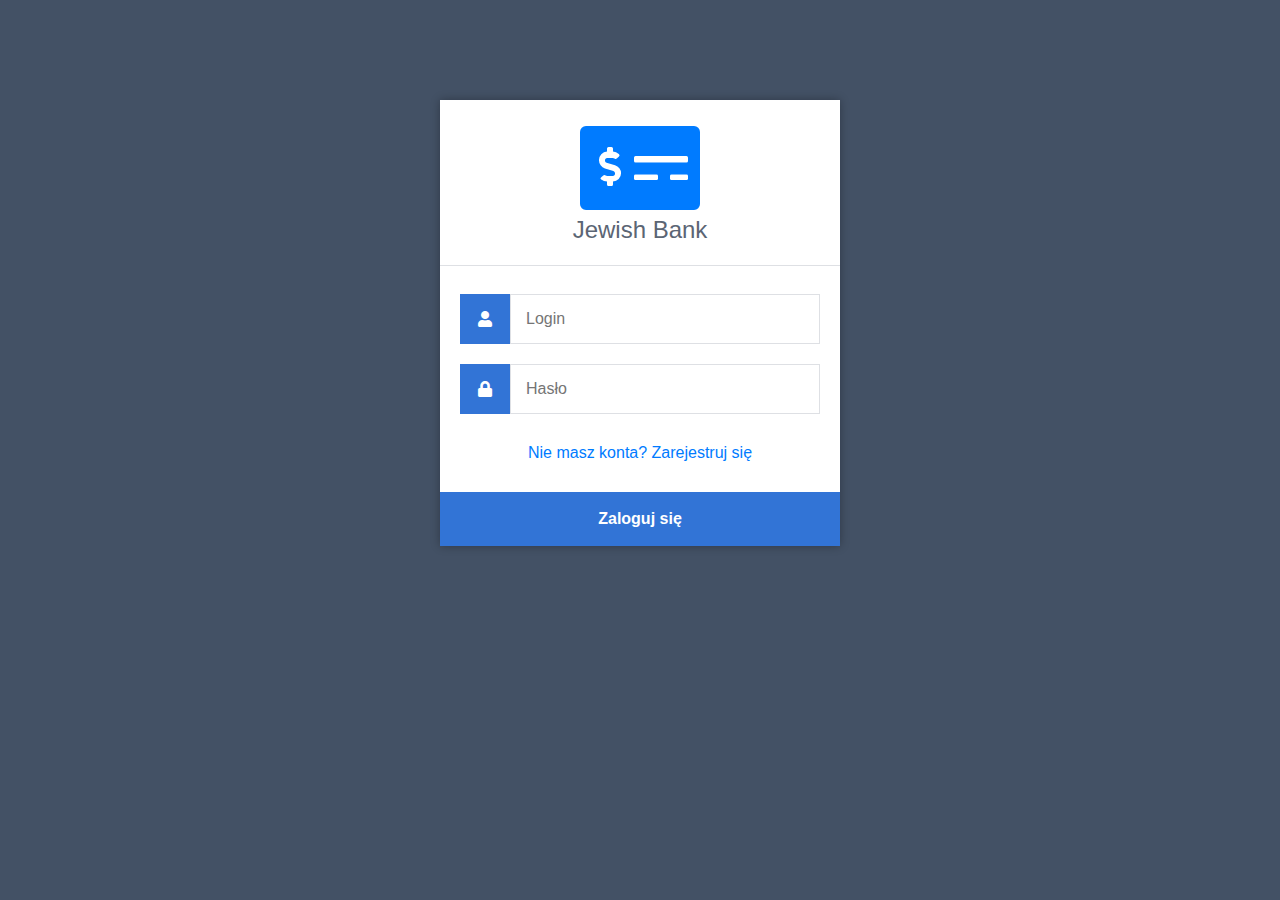
==== login.html @ 761b5425 "v.1" ====
<!DOCTYPE html>
<html>
	<head>
		<meta charset="utf-8">
		<title>JEWISH BANK</title>
		<link rel="stylesheet" href="https://use.fontawesome.com/releases/v5.7.1/css/all.css">
		<link rel="stylesheet" href="https://stackpath.bootstrapcdn.com/bootstrap/4.4.1/css/bootstrap.min.css" integrity="sha384-Vkoo8x4CGsO3+Hhxv8T/Q5PaXtkKtu6ug5TOeNV6gBiFeWPGFN9MuhOf23Q9Ifjh" crossorigin="anonymous">
        <link href="style.css" rel="stylesheet" type="text/css">
	</head>
	<body>
		<div class="login">
			<h1><a href="index.html"><i class="fas fa-money-check-alt fa-6x"></i></a><br>Jewish Bank </h1>
			<form action="authenticate.php" method="post">
				<label for="username">
					<i class="fas fa-user"></i>
				</label>
				<input type="text" name="username" placeholder="Login" id="username" required>
				<label for="password">
					<i class="fas fa-lock"></i>
				</label>
				<input type="password" name="password" placeholder="Hasło" id="password" required>
				<a href="register.html"><button type="button" class="btn btn-link">Nie masz konta? Zarejestruj się</button> </a>
				<input type="submit" value="Zaloguj się">
			</form>
		</div>
	</body>
</html>
---- style.css ----
* {
    box-sizing: border-box;
    font-family: -apple-system, BlinkMacSystemFont, "segoe ui", roboto, oxygen, ubuntu, cantarell, "fira sans", "droid sans", "helvetica neue", Arial, sans-serif;
    font-size: 16px;
    -webkit-font-smoothing: antialiased;
    -moz-osx-font-smoothing: grayscale;
}
body {
    background-color: #435165;
}

.login {
    width: 400px;
    background-color: #ffffff;
    box-shadow: 0 0 9px 0 rgba(0, 0, 0, 0.3);
    margin: 100px auto;
}
.login h1 {
    text-align: center;
    color: #5b6574;
    font-size: 24px;
    padding: 20px 0 20px 0;
    border-bottom: 1px solid #dee0e4;
}
.login form {
    display: flex;
    flex-wrap: wrap;
    justify-content: center;
    padding-top: 20px;
}
.login form label {
    display: flex;
    justify-content: center;
    align-items: center;
    width: 50px;
    height: 50px;
    background-color: #3274d6;
    color: #ffffff;
}
.login form input[type="password"], .login form input[type="text"] {
    width: 310px;
    height: 50px;
    border: 1px solid #dee0e4;
    margin-bottom: 20px;
    padding: 0 15px;
}
.login form input[type="submit"] {
    width: 100%;
    padding: 15px;
   margin-top: 20px;
    background-color: #3274d6;
    border: 0;
    cursor: pointer;
    font-weight: bold;
    color: #ffffff;
    transition: background-color 0.2s;
}
.login form input[type="submit"]:hover {
  background-color: #2868c7;
    transition: background-color 0.2s;
}
.navtop {
	background-color: #2f3947;
	height: 60px;
	width: 100%;
	border: 0;
}
.navtop div {
	display: flex;
	margin: 0 auto;
	width: 1000px;
	height: 100%;
}
.navtop div h1, .navtop div a {
	display: inline-flex;
	align-items: center;
}
.navtop div h1 {
	flex: 1;
	font-size: 24px;
	padding: 0;
	margin: 0;
	color: #eaebed;
	font-weight: normal;
}
.navtop div a {
	padding: 0 20px;
	text-decoration: none;
	color: #c1c4c8;
	font-weight: bold;
}
.navtop div a i {
	padding: 2px 8px 0 0;
}
.navtop div a:hover {
	color: #eaebed;
}
body.loggedin {
	background-color: #f3f4f7;
}
.content {
	width: 1000px;
	margin: 0 auto;
}
.content h2 {
	margin: 0;
	padding: 25px 0;
	font-size: 22px;
	border-bottom: 1px solid #e0e0e3;
	color: #4a536e;
}
.content > p, .content > div {
	box-shadow: 0 0 5px 0 rgba(0, 0, 0, 0.1);
	margin: 25px 0;
	padding: 25px;
	background-color: #fff;
}
.content > p table td, .content > div table td {
	padding: 5px;
}
.content > p table td:first-child, .content > div table td:first-child {
	font-weight: bold;
	color: #4a536e;
	padding-right: 15px;
}
.content > div p {
	padding: 5px;
	margin: 0 0 10px 0;
}


.register {
    width: 400px;
    background-color: #ffffff;
    box-shadow: 0 0 9px 0 rgba(0, 0, 0, 0.3);
    margin: 100px auto;
}
.register h1 {
    text-align: center;
    color: #5b6574;
    font-size: 24px;
    padding: 20px 0 20px 0;
    border-bottom: 1px solid #dee0e4;
}
.register form {
    display: flex;
    flex-wrap: wrap;
    justify-content: center;
    padding-top: 20px;
}
.register form label {
    display: flex;
    justify-content: center;
    align-items: center;
    width: 50px;
    height: 50px;
    background-color: #3274d6;
    color: #ffffff;
}
.register form input[type="password"], .register form input[type="text"], .register form input[type="email"] {
    width: 310px;
    height: 50px;
    border: 1px solid #dee0e4;
    margin-bottom: 20px;
    padding: 0 15px;
}

.register form input[type="submit"] {
    width: 100%;
    padding: 15px;
    margin-top: 20px;
    background-color: #3274d6;
   border: 0;
    cursor: pointer;
    font-weight: bold;
    color: #ffffff;
    transition: background-color 0.2s;
}
.register form input[type="submit"]:hover {
  background-color: #2868c7;
    transition: background-color 0.2s;
}
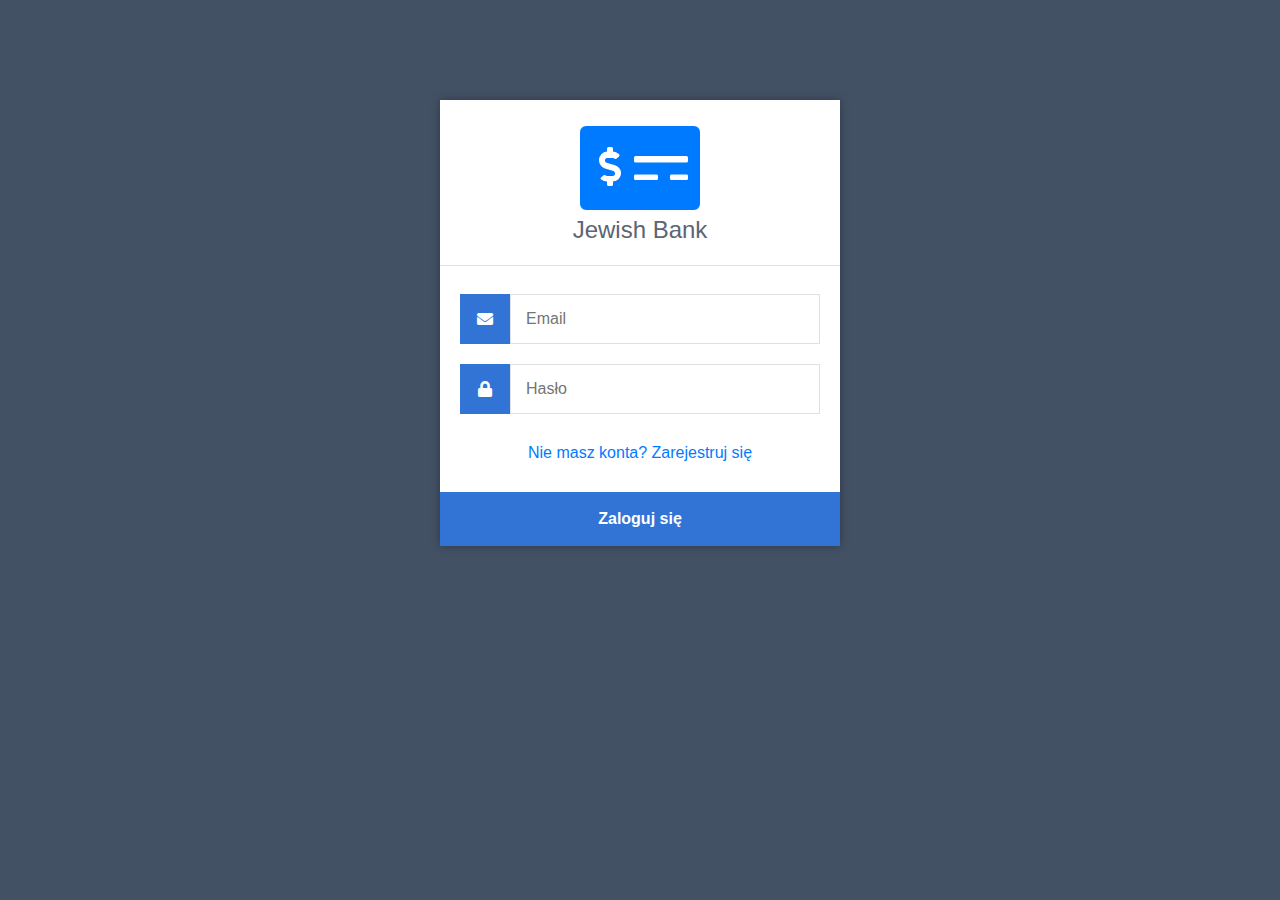
==== commit 061ac327: "v2" ====
--- a/login.html
+++ b/login.html
@@ -9,12 +9,12 @@
 	</head>
 	<body>
 		<div class="login">
-			<h1><a href="index.html"><i class="fas fa-money-check-alt fa-6x"></i></a><br>Jewish Bank </h1>
+			<h1><a href="index.html"><i class="fas fa-money-check-alt fa-6x"></i></a><br>Jewish Bank</h1>
 			<form action="authenticate.php" method="post">
-				<label for="username">
-					<i class="fas fa-user"></i>
+				<label for="email">
+					<i class="fas fa-envelope"></i>
 				</label>
-				<input type="text" name="username" placeholder="Login" id="username" required>
+				<input type="text" name="email" placeholder="Email" id="email" required>
 				<label for="password">
 					<i class="fas fa-lock"></i>
 				</label>
@@ -24,4 +24,4 @@
 			</form>
 		</div>
 	</body>
-</html>+</html>
